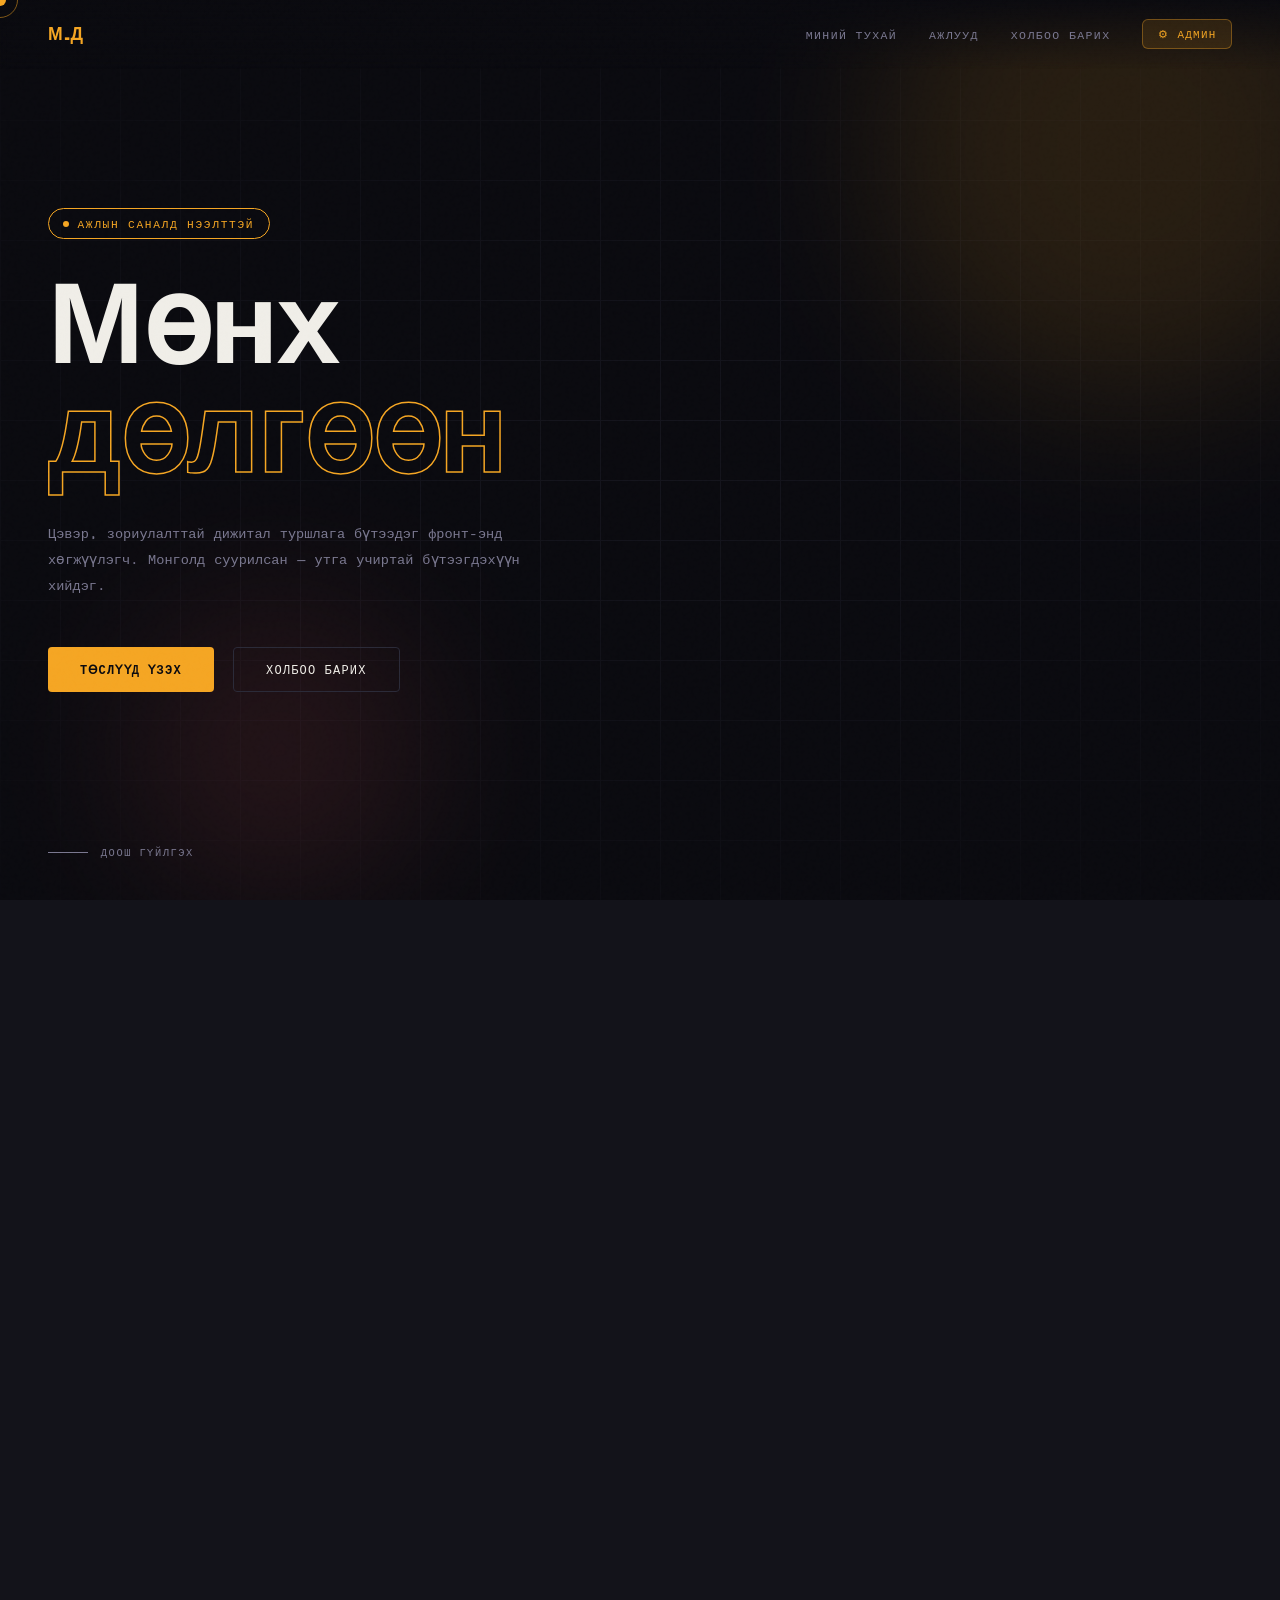
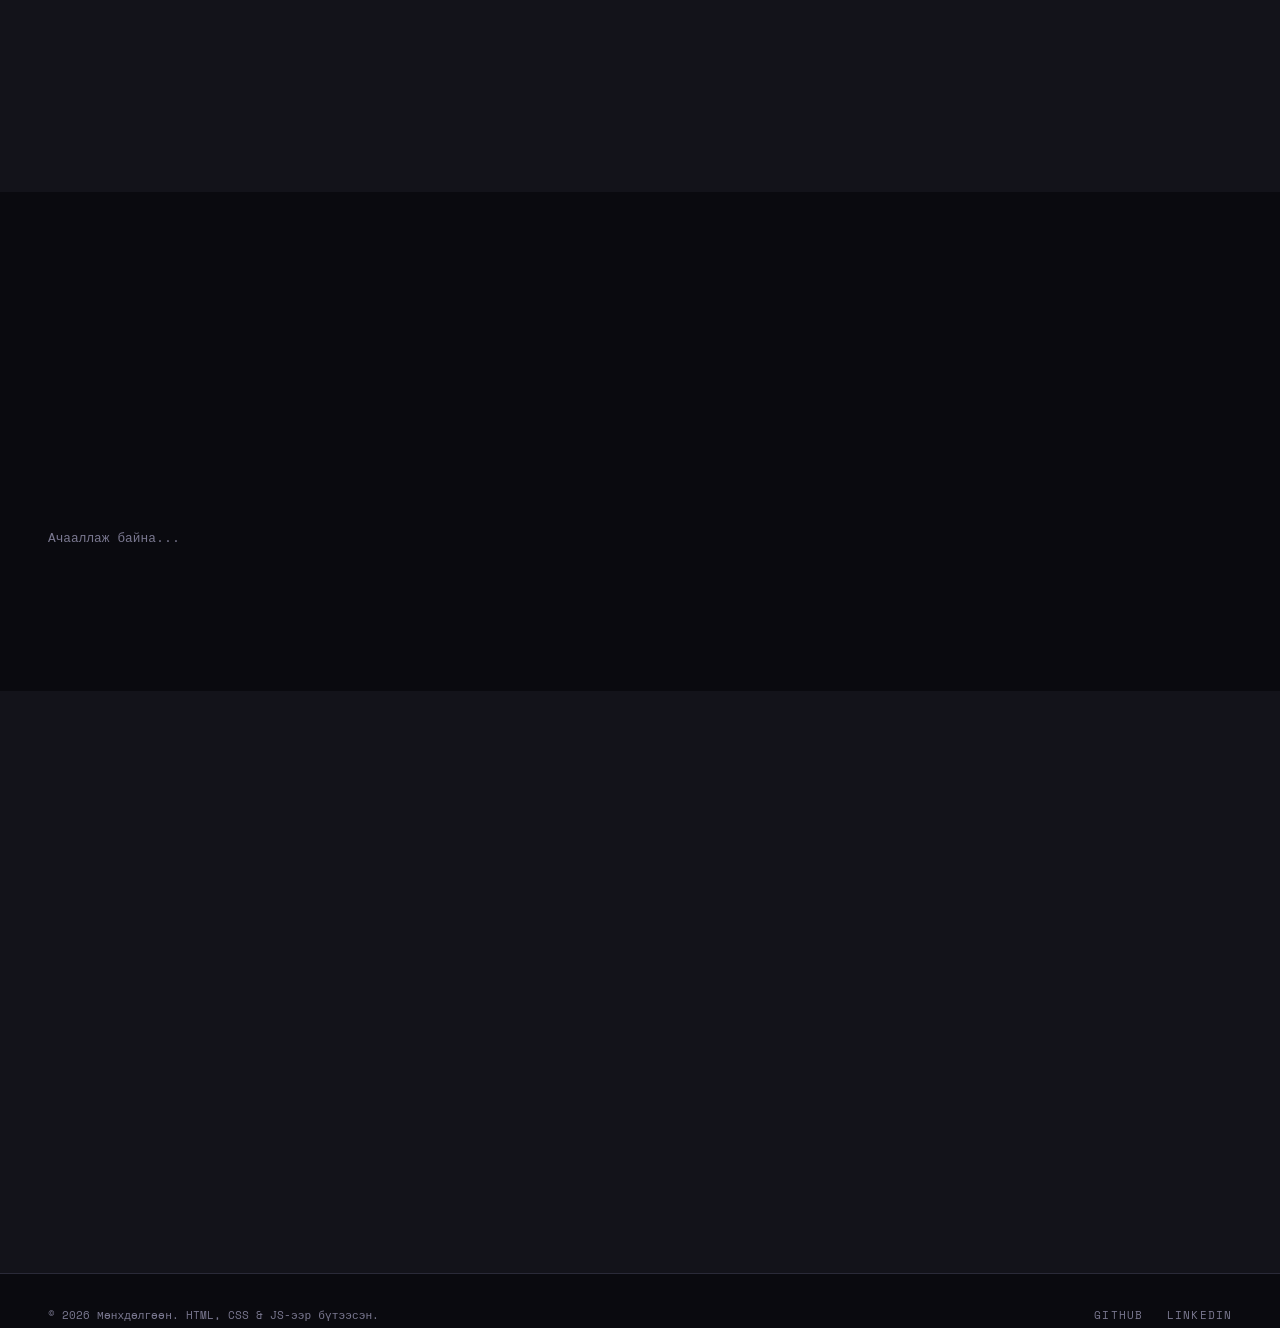
==== index.html @ fd794f49 "sd" ====
<!DOCTYPE html>
<html lang="mn">
<head>
  <meta charset="UTF-8"/>
  <meta name="viewport" content="width=device-width, initial-scale=1.0"/>
  <title>Мөнхдөлгөөн — Портфолио</title>
  <link href="https://fonts.googleapis.com/css2?family=Syne:wght@400;700;800&family=Space+Mono:wght@0,400;0,700;1,400&display=swap" rel="stylesheet"/>
  <link rel="stylesheet" href="style.css"/>
</head>
<body>

  <div class="cursor" id="cursor"></div>
  <div class="cursor-ring" id="cursorRing"></div>

  <!-- Nav -->
  <nav>
    <div class="nav-logo">М.Д</div>
    <div class="nav-links">
      <a href="#about">Миний тухай</a>
      <a href="#projects">Ажлууд</a>
      <a href="#contact">Холбоо барих</a>
      <a href="admin.html" class="nav-admin-btn">⚙ Админ</a>
    </div>
  </nav>

  <!-- Hero -->
  <section class="hero" id="home">
    <div class="hero-bg-grid"></div>
    <div class="shape shape-1"></div>
    <div class="shape shape-2"></div>
    <div class="hero-badge">Ажлын саналд нээлттэй</div>
    <h1>Мөнх<br/><em>дөлгөөн</em></h1>
    <p class="hero-sub">
      Цэвэр, зориулалттай дижитал туршлага бүтээдэг фронт-энд хөгжүүлэгч.
      Монголд суурилсан — утга учиртай бүтээгдэхүүн хийдэг.
    </p>
    <div class="hero-cta">
      <button class="btn btn-primary">Төслүүд үзэх</button>
      <button class="btn btn-outline">Холбоо барих</button>
    </div>
    <div class="hero-scroll">
      <div class="scroll-line"></div>
      Доош гүйлгэх
    </div>
  </section>

  <!-- About -->
  <section id="about">
    <div class="about-grid">
      <div class="about-text reveal">
        <div class="section-label">Миний тухай</div>
        <h2 class="section-title">Вэбд зориулж<br/>бүтээдэг</h2>
        <p>Би санааг дэгжин дижитал бүтээгдэхүүн болгон хувиргахыг хайрладаг хөгжүүлэгч. Хэрэглэгчийн интерфейсээс эхлээд бүрэн стекийн апп хүртэл цэвэр код бичиж, зөн совингоор мэдрэгдэх туршлага бүтээхэд анхаардаг.</p>
        <p>Миний ажлууд хэрэглэгчийн апп болон вэб платформуудыг хамардаг — нарийн ширийнд анхаарч, жинхэнэ үнэ цэнийг бий болгодог.</p>

        <div class="skills-section">
          <div class="skills-label">Эзэмшсэн технологиуд</div>
          <div class="skills-grid">
            <div class="skill-item">
              <div class="skill-icon">🌐</div>
              <div class="skill-name">HTML</div>
              <div class="skill-bar"><div class="skill-fill" data-width="95%" style="width:0"></div></div>
            </div>
            <div class="skill-item">
              <div class="skill-icon">🎨</div>
              <div class="skill-name">CSS</div>
              <div class="skill-bar"><div class="skill-fill" data-width="90%" style="width:0"></div></div>
            </div>
            <div class="skill-item">
              <div class="skill-icon">⚡</div>
              <div class="skill-name">JavaScript</div>
              <div class="skill-bar"><div class="skill-fill" data-width="85%" style="width:0"></div></div>
            </div>
            <div class="skill-item">
              <div class="skill-icon">🐍</div>
              <div class="skill-name">Python</div>
              <div class="skill-bar"><div class="skill-fill" data-width="75%" style="width:0"></div></div>
            </div>
            <div class="skill-item">
              <div class="skill-icon">🐘</div>
              <div class="skill-name">PHP</div>
              <div class="skill-bar"><div class="skill-fill" data-width="70%" style="width:0"></div></div>
            </div>
            <div class="skill-item">
              <div class="skill-icon">⚙️</div>
              <div class="skill-name">C++</div>
              <div class="skill-bar"><div class="skill-fill" data-width="65%" style="width:0"></div></div>
            </div>
            <div class="skill-item">
              <div class="skill-icon">🔀</div>
              <div class="skill-name">Git</div>
              <div class="skill-bar"><div class="skill-fill" data-width="88%" style="width:0"></div></div>
            </div>
          </div>
        </div>
      </div>

      <div class="about-stats reveal reveal-delay-2">
        <div class="stat-card"><div class="stat-number">2+</div><div class="stat-label">Дууссан Төсөл</div></div>
        <div class="stat-card"><div class="stat-number">∞</div><div class="stat-label">Кофены Аяга</div></div>
        <div class="stat-card"><div class="stat-number">100%</div><div class="stat-label">Хүсэл Тэмүүлэл</div></div>
        <div class="stat-card"><div class="stat-number">МН</div><div class="stat-label">Монголд Суурилсан</div></div>
      </div>
    </div>
  </section>

  <!-- Projects -->
  <section id="projects">
    <div class="section-label reveal">Сонгосон ажлууд</div>
    <h2 class="section-title reveal">Дууссан<br/><span style="color:var(--accent)">Төслүүд</span></h2>
    <div class="projects-grid" id="projectsGrid">
      <div class="projects-loading">Ачааллаж байна...</div>
    </div>
  </section>

  <!-- Contact -->
  <section id="contact">
    <div class="contact-inner reveal">
      <div class="section-label">Холбоо барих</div>
      <h2 class="section-title">Хамтдаа<br/>ажиллацгаая</h2>
      <p>Шинэ боломж, чөлөөт ажил болон хамтын ажиллагаанд нээлттэй. Төсөл санаа байгаа эсвэл зүгээр л сайн мэндчилэх гэж байгаа — миний имэйл үргэлж нээлттэй байдаг.</p>
      <a href="#" class="contact-email" id="contactEmailLink">munkhdulgoon@email.com ↗</a>
    </div>
  </section>

  <!-- Footer -->
  <footer>
    <p>© 2026 Мөнхдөлгөөн. HTML, CSS & JS-ээр бүтээсэн.</p>
    <div class="social-links">
      <a href="#">GitHub</a>
      <a href="#">LinkedIn</a>
    </div>
  </footer>

  <!-- Contact Modal -->
  <div id="contactModal" class="modal-overlay">
    <div class="modal-box">
      <button class="modal-close" id="closeContact">✕</button>
      <div class="modal-label">Холбоо барих</div>
      <h3 class="modal-title">Мессеж илгээх</h3>
      <div id="formSuccess" class="form-success">
        <div class="form-success-icon">✅</div>
        <p class="form-success-title">Мессеж илгээгдлээ!</p>
        <p class="form-success-sub">Удахгүй хариу өгөх болно.</p>
      </div>
      <div id="formFields">
        <div class="form-group">
          <label class="form-label">Таны нэр</label>
          <input class="form-input" id="cName" type="text" placeholder="Нэр Овог"/>
        </div>
        <div class="form-group">
          <label class="form-label">Имэйл</label>
          <input class="form-input" id="cEmail" type="email" placeholder="ta@email.com"/>
        </div>
        <div class="form-group">
          <label class="form-label">Мессеж</label>
          <textarea class="form-input form-textarea" id="cMsg" rows="4" placeholder="Төслийнхөө тухай хэлнэ үү..."></textarea>
        </div>
        <button class="form-submit" id="sendBtn">Илгээх →</button>
        <p class="form-error" id="formError">Бүх талбарыг бөглөнө үү.</p>
      </div>
    </div>
  </div>

  <!-- Project Modal -->
  <div id="projectModal" class="modal-overlay">
    <div class="modal-box" style="max-width:560px">
      <button class="modal-close" id="closeProject">✕</button>
      <div id="modalContent"></div>
    </div>
  </div>

  <script src="script.js"></script>
</body>
</html>
---- style.css ----
:root {
  --bg: #0a0a0f;
  --surface: #13131a;
  --card: #1a1a24;
  --accent: #f5a623;
  --accent2: #e05a5a;
  --text: #f0eee8;
  --muted: #7a7890;
  --border: #2a2a38;
}

*, *::before, *::after { box-sizing: border-box; margin: 0; padding: 0; }
html { scroll-behavior: smooth; }
body { background: var(--bg); color: var(--text); font-family: 'Space Mono', monospace; overflow-x: hidden; cursor: none; }

/* Cursor */
.cursor { position: fixed; width: 12px; height: 12px; background: var(--accent); border-radius: 50%; pointer-events: none; z-index: 9999; transform: translate(-50%,-50%); transition: width .3s,height .3s; }
.cursor-ring { position: fixed; width: 36px; height: 36px; border: 1.5px solid var(--accent); border-radius: 50%; pointer-events: none; z-index: 9998; transform: translate(-50%,-50%); transition: width .3s,height .3s; opacity: .5; }

body::before { content:''; position:fixed; inset:0; background-image:url("data:image/svg+xml,%3Csvg viewBox='0 0 256 256' xmlns='http://www.w3.org/2000/svg'%3E%3Cfilter id='n'%3E%3CfeTurbulence type='fractalNoise' baseFrequency='0.9' numOctaves='4' stitchTiles='stitch'/%3E%3C/filter%3E%3Crect width='100%25' height='100%25' filter='url(%23n)' opacity='0.04'/%3E%3C/svg%3E"); pointer-events:none; z-index:1000; opacity:.4; }

/* Nav */
nav { position:fixed; top:0; left:0; right:0; display:flex; align-items:center; justify-content:space-between; padding:1.2rem 3rem; z-index:500; background:linear-gradient(to bottom,rgba(10,10,15,.97),transparent); backdrop-filter:blur(4px); }
.nav-logo { font-family:'Syne',sans-serif; font-weight:800; font-size:1.1rem; letter-spacing:.05em; color:var(--accent); }
.nav-links { display:flex; align-items:center; gap:2rem; }
.nav-links a { color:var(--muted); text-decoration:none; font-size:.72rem; letter-spacing:.12em; text-transform:uppercase; transition:color .2s; }
.nav-links a:hover { color:var(--accent); }
.nav-admin-btn {
  background: rgba(245,166,35,.12) !important;
  color: var(--accent) !important;
  border: 1px solid rgba(245,166,35,.35) !important;
  padding: .38rem .9rem !important;
  border-radius: 6px !important;
  font-size: .68rem !important;
  transition: background .2s, border-color .2s, transform .2s !important;
}
.nav-admin-btn:hover { background: rgba(245,166,35,.22) !important; border-color: var(--accent) !important; transform: translateY(-1px); }

/* Hero */
.hero { min-height:100vh; display:flex; flex-direction:column; justify-content:center; padding:0 3rem; position:relative; overflow:hidden; }
.hero-bg-grid { position:absolute; inset:0; background-image:linear-gradient(var(--border) 1px,transparent 1px),linear-gradient(90deg,var(--border) 1px,transparent 1px); background-size:60px 60px; opacity:.35; mask-image:radial-gradient(ellipse 80% 70% at 50% 50%,black,transparent); }
.hero-badge { display:inline-flex; align-items:center; gap:.5rem; font-size:.7rem; letter-spacing:.15em; text-transform:uppercase; color:var(--accent); border:1px solid var(--accent); padding:.35rem .9rem; border-radius:100px; margin-bottom:2rem; opacity:0; animation:fadeUp .7s .2s forwards; width:fit-content; }
.hero-badge::before { content:''; width:6px; height:6px; background:var(--accent); border-radius:50%; animation:blink 1.4s infinite; }
@keyframes blink { 0%,100%{opacity:1} 50%{opacity:.2} }
.hero h1 { font-family:'Syne',sans-serif; font-weight:800; font-size:clamp(3.5rem,9vw,8rem); line-height:.95; letter-spacing:-.02em; opacity:0; animation:fadeUp .8s .4s forwards; }
.hero h1 em { font-style:normal; color:transparent; -webkit-text-stroke:1.5px var(--accent); }
.hero-sub { margin-top:2rem; font-size:.85rem; color:var(--muted); max-width:500px; line-height:1.9; opacity:0; animation:fadeUp .8s .6s forwards; }
.hero-cta { margin-top:3rem; display:flex; gap:1.2rem; flex-wrap:wrap; opacity:0; animation:fadeUp .8s .8s forwards; }
.btn { display:inline-block; padding:.8rem 2rem; font-family:'Space Mono',monospace; font-size:.75rem; letter-spacing:.1em; text-transform:uppercase; text-decoration:none; border-radius:4px; transition:all .25s; cursor:none; border:none; }
.btn-primary { background:var(--accent); color:#0a0a0f; font-weight:700; }
.btn-primary:hover { background:#ffba44; transform:translateY(-2px); }
.btn-outline { border:1px solid var(--border); color:var(--text); background:none; }
.btn-outline:hover { border-color:var(--accent); color:var(--accent); transform:translateY(-2px); }
.hero-scroll { position:absolute; bottom:2.5rem; left:3rem; display:flex; align-items:center; gap:.8rem; font-size:.65rem; letter-spacing:.15em; text-transform:uppercase; color:var(--muted); opacity:0; animation:fadeUp 1s 1.2s forwards; }
.scroll-line { width:40px; height:1px; background:var(--muted); position:relative; overflow:hidden; }
.scroll-line::after { content:''; position:absolute; top:0; left:-100%; width:100%; height:100%; background:var(--accent); animation:scanline 1.8s infinite; }
@keyframes scanline { to{left:100%} }
.shape { position:absolute; border-radius:50%; filter:blur(80px); opacity:.12; pointer-events:none; }
.shape-1 { width:500px; height:500px; background:var(--accent); top:-100px; right:-100px; }
.shape-2 { width:300px; height:300px; background:var(--accent2); bottom:0; left:10%; }
@keyframes fadeUp { from{opacity:0;transform:translateY(30px)} to{opacity:1;transform:translateY(0)} }

/* Sections */
section { padding:7rem 3rem; }
.section-label { font-size:.65rem; letter-spacing:.2em; text-transform:uppercase; color:var(--accent); margin-bottom:1rem; display:flex; align-items:center; gap:.8rem; }
.section-label::before { content:''; display:block; width:24px; height:1px; background:var(--accent); }
.section-title { font-family:'Syne',sans-serif; font-weight:800; font-size:clamp(2rem,5vw,3.5rem); line-height:1; margin-bottom:3rem; }

/* About */
#about { background:var(--surface); }
.about-grid { display:grid; grid-template-columns:1.2fr 1fr; gap:5rem; align-items:start; max-width:1100px; }
.about-text p { color:var(--muted); font-size:.83rem; line-height:2; margin-bottom:1.2rem; }

/* Skills */
.skills-section { margin-top:2.5rem; }
.skills-label { font-size:.62rem; letter-spacing:.18em; text-transform:uppercase; color:var(--accent); margin-bottom:1.2rem; }
.skills-grid { display:flex; flex-direction:column; gap:.85rem; }
.skill-item { display:grid; grid-template-columns:1.6rem 80px 1fr; align-items:center; gap:.9rem; }
.skill-icon { font-size:1rem; }
.skill-name { font-size:.72rem; color:var(--text); letter-spacing:.04em; }
.skill-bar { height:5px; background:var(--border); border-radius:100px; overflow:hidden; }
.skill-fill { height:100%; background:linear-gradient(90deg,var(--accent),#ffba44); border-radius:100px; width:0; transition:width 1.2s cubic-bezier(.4,0,.2,1); }
.skill-item.animated .skill-fill { /* triggered by JS */ }

/* Stats */
.about-stats { display:grid; grid-template-columns:1fr 1fr; gap:1.5rem; padding-top:1rem; }
.stat-card { background:var(--card); border:1px solid var(--border); border-radius:8px; padding:1.5rem; transition:border-color .3s; }
.stat-card:hover { border-color:var(--accent); }
.stat-number { font-family:'Syne',sans-serif; font-size:2.5rem; font-weight:800; color:var(--accent); line-height:1; }
.stat-label { font-size:.68rem; color:var(--muted); margin-top:.4rem; letter-spacing:.1em; }

/* Projects */
#projects { background:var(--bg); }
.projects-grid { display:grid; grid-template-columns:repeat(auto-fill,minmax(320px,1fr)); gap:2rem; max-width:1100px; }
.projects-loading { color:var(--muted); font-size:.8rem; padding:2rem 0; }
.project-card { background:var(--card); border:1px solid var(--border); border-radius:12px; overflow:hidden; transition:transform .3s,border-color .3s,box-shadow .3s; }
.project-card:hover { transform:translateY(-6px); border-color:var(--accent); box-shadow:0 20px 60px rgba(245,166,35,.1); }
.project-visual { height:220px; position:relative; overflow:hidden; display:flex; align-items:center; justify-content:center; }
.visual-food { background:linear-gradient(135deg,#1a1224,#2d1f0e); }
.visual-food-inner { display:flex; flex-direction:column; align-items:center; gap:1rem; }
.food-icon { font-size:4rem; filter:drop-shadow(0 0 20px rgba(245,166,35,.5)); animation:float 3s ease-in-out infinite; }
@keyframes float { 0%,100%{transform:translateY(0)} 50%{transform:translateY(-10px)} }
.food-bars { display:flex; gap:6px; align-items:flex-end; }
.food-bar { width:8px; background:var(--accent); border-radius:4px 4px 0 0; opacity:.7; animation:barGrow 1.5s ease-in-out infinite alternate; }
.food-bar:nth-child(2){animation-delay:.2s} .food-bar:nth-child(3){animation-delay:.4s} .food-bar:nth-child(4){animation-delay:.6s} .food-bar:nth-child(5){animation-delay:.8s}
@keyframes barGrow { from{height:10px} to{height:40px} }
.visual-movie { background:linear-gradient(135deg,#0d0d1a,#1a0d2e); }
.movie-screen { width:160px; height:100px; border:2px solid rgba(255,255,255,.15); border-radius:6px; background:rgba(255,255,255,.04); display:flex; align-items:center; justify-content:center; }
.movie-play { width:0; height:0; border-top:18px solid transparent; border-bottom:18px solid transparent; border-left:30px solid var(--accent2); margin-left:6px; filter:drop-shadow(0 0 12px rgba(224,90,90,.7)); }
.movie-stars { position:absolute; inset:0; overflow:hidden; }
.star { position:absolute; width:2px; height:2px; background:white; border-radius:50%; animation:twinkle 2s infinite; }
@keyframes twinkle { 0%,100%{opacity:.3} 50%{opacity:1} }
.visual-custom { display:flex; align-items:center; justify-content:center; }
.custom-emoji { font-size:5rem; animation:float 3s ease-in-out infinite; }
.project-meta { padding:1.8rem; }
.project-number { font-size:.62rem; letter-spacing:.15em; color:var(--accent); margin-bottom:.6rem; }
.project-title { font-family:'Syne',sans-serif; font-weight:700; font-size:1.3rem; margin-bottom:.7rem; }
.project-desc { font-size:.74rem; color:var(--muted); line-height:1.9; margin-bottom:1.4rem; }
.project-tags { display:flex; flex-wrap:wrap; gap:.5rem; margin-bottom:1.5rem; }
.project-tag { font-size:.62rem; letter-spacing:.06em; padding:.25rem .7rem; background:rgba(245,166,35,.1); color:var(--accent); border-radius:3px; }
.project-link { display:inline-flex; align-items:center; gap:.5rem; font-size:.7rem; letter-spacing:.1em; text-transform:uppercase; color:var(--text); text-decoration:none; border-bottom:1px solid var(--border); padding-bottom:2px; transition:color .2s,border-color .2s; cursor:none; }
.project-link:hover { color:var(--accent); border-color:var(--accent); }
.arrow { transition:transform .2s; }
.project-link:hover .arrow { transform:translateX(4px); }

/* Contact */
#contact { background:var(--surface); }
.contact-inner { max-width:650px; }
.contact-inner p { color:var(--muted); font-size:.85rem; line-height:2; margin-bottom:2.5rem; }
.contact-email { display:inline-flex; align-items:center; gap:1rem; font-family:'Syne',sans-serif; font-weight:700; font-size:clamp(1.2rem,3vw,2rem); color:var(--text); text-decoration:none; border-bottom:2px solid var(--accent); padding-bottom:4px; transition:color .25s; cursor:none; }
.contact-email:hover { color:var(--accent); }

/* Footer */
footer { padding:2rem 3rem; border-top:1px solid var(--border); display:flex; justify-content:space-between; align-items:center; flex-wrap:wrap; gap:1rem; }
footer p { font-size:.7rem; color:var(--muted); }
.social-links { display:flex; gap:1.5rem; }
.social-links a { font-size:.7rem; letter-spacing:.1em; color:var(--muted); text-decoration:none; text-transform:uppercase; transition:color .2s; cursor:none; }
.social-links a:hover { color:var(--accent); }

/* Reveal */
.reveal { opacity:0; transform:translateY(40px); transition:opacity .7s ease,transform .7s ease; }
.reveal.visible { opacity:1; transform:translateY(0); }
.reveal-delay-1{transition-delay:.1s} .reveal-delay-2{transition-delay:.2s} .reveal-delay-3{transition-delay:.3s}
::-webkit-scrollbar{width:4px} ::-webkit-scrollbar-track{background:var(--bg)} ::-webkit-scrollbar-thumb{background:var(--border);border-radius:2px}

/* Modals */
.modal-overlay { display:none; position:fixed; inset:0; z-index:2000; background:rgba(10,10,15,.92); backdrop-filter:blur(8px); align-items:center; justify-content:center; padding:1rem; }
.modal-box { background:var(--card); border:1px solid var(--border); border-radius:16px; padding:2.5rem; width:90%; max-width:480px; position:relative; animation:fadeUp .35s ease forwards; max-height:90vh; overflow-y:auto; }
.modal-close { position:absolute; top:1.2rem; right:1.2rem; background:none; border:none; color:var(--muted); font-size:1.4rem; cursor:none; line-height:1; transition:color .2s; }
.modal-close:hover { color:var(--accent); }
.modal-label { font-size:.62rem; letter-spacing:.2em; text-transform:uppercase; color:var(--accent); margin-bottom:.6rem; }
.modal-title { font-family:'Syne',sans-serif; font-size:1.5rem; font-weight:800; margin-bottom:1.5rem; }
.form-group { margin-bottom:1rem; }
.form-label { font-size:.62rem; letter-spacing:.1em; text-transform:uppercase; color:var(--muted); display:block; margin-bottom:.4rem; }
.form-input,.form-textarea { width:100%; background:var(--surface); border:1px solid var(--border); border-radius:6px; padding:.75rem 1rem; color:var(--text); font-family:'Space Mono',monospace; font-size:.8rem; outline:none; transition:border-color .2s; }
.form-input:focus,.form-textarea:focus { border-color:var(--accent); }
.form-textarea { resize:vertical; }
.form-submit { width:100%; background:var(--accent); color:#0a0a0f; border:none; border-radius:6px; padding:.9rem; font-family:'Space Mono',monospace; font-size:.75rem; font-weight:700; letter-spacing:.12em; text-transform:uppercase; cursor:none; transition:background .2s,transform .2s; margin-top:.5rem; }
.form-submit:hover { background:#ffba44; }
.form-error { color:var(--accent2); font-size:.7rem; margin-top:.7rem; display:none; }
.form-success { display:none; text-align:center; padding:2rem 0; }
.form-success-icon { font-size:3rem; margin-bottom:1rem; }
.form-success-title { color:var(--accent); font-family:'Syne',sans-serif; font-weight:700; font-size:1.1rem; }
.form-success-sub { color:var(--muted); font-size:.8rem; margin-top:.5rem; }
.project-modal-actions { display:flex; gap:1rem; flex-wrap:wrap; margin-top:1.5rem; }
.project-modal-btn { flex:1; border:none; border-radius:6px; padding:.8rem; font-family:'Space Mono',monospace; font-size:.72rem; font-weight:700; letter-spacing:.1em; text-transform:uppercase; cursor:none; transition:opacity .2s,border-color .2s,color .2s; }
.project-modal-btn-outline { background:none; color:var(--text); border:1px solid var(--border); font-weight:400; }
.project-modal-btn-outline:hover { border-color:var(--accent); color:var(--accent); }

@media(max-width:900px) {
  nav { padding:1rem 1.5rem; }
  .nav-links { gap:1.2rem; }
  section { padding:5rem 1.5rem; }
  .hero { padding:0 1.5rem; }
  .about-grid { grid-template-columns:1fr; gap:3rem; }
  footer { padding:1.5rem; }
}
@media(max-width:600px) {
  .nav-links { gap:.8rem; }
  .nav-links a:not(.nav-admin-btn) { display:none; }
}
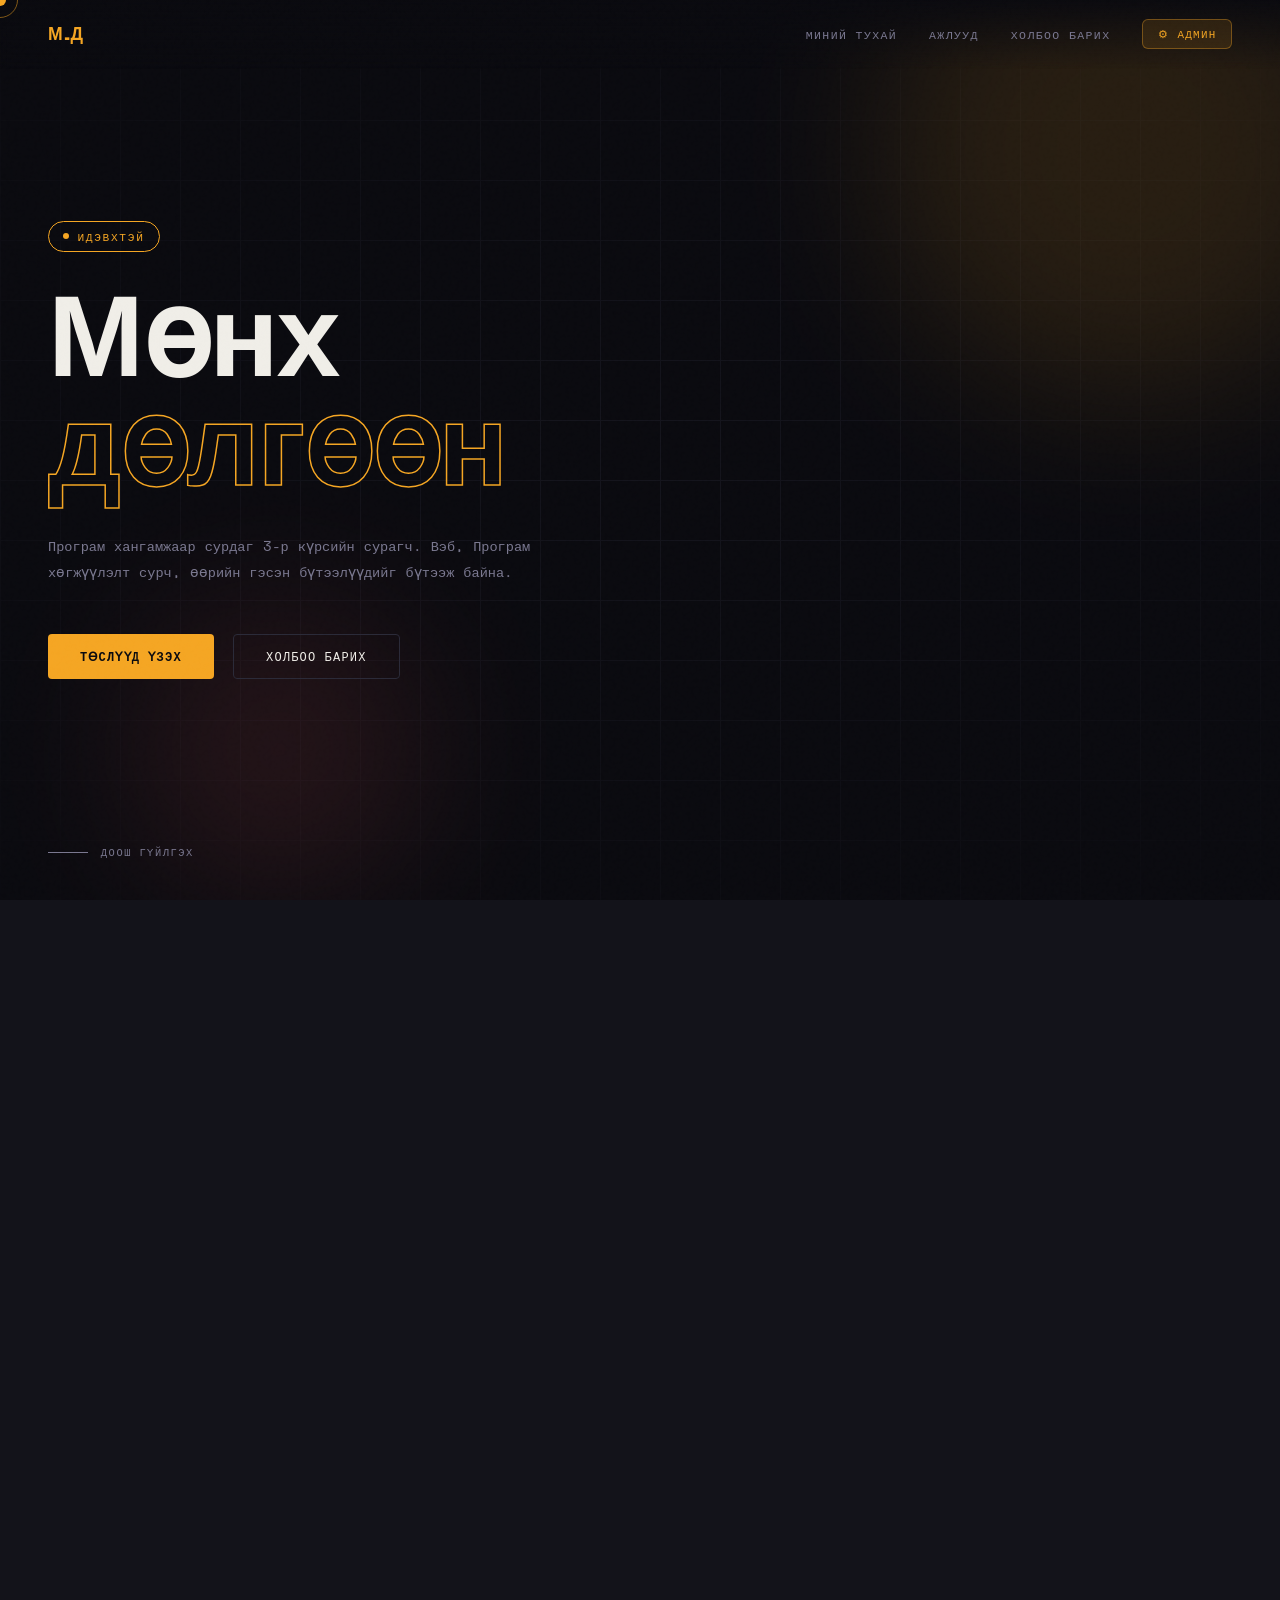
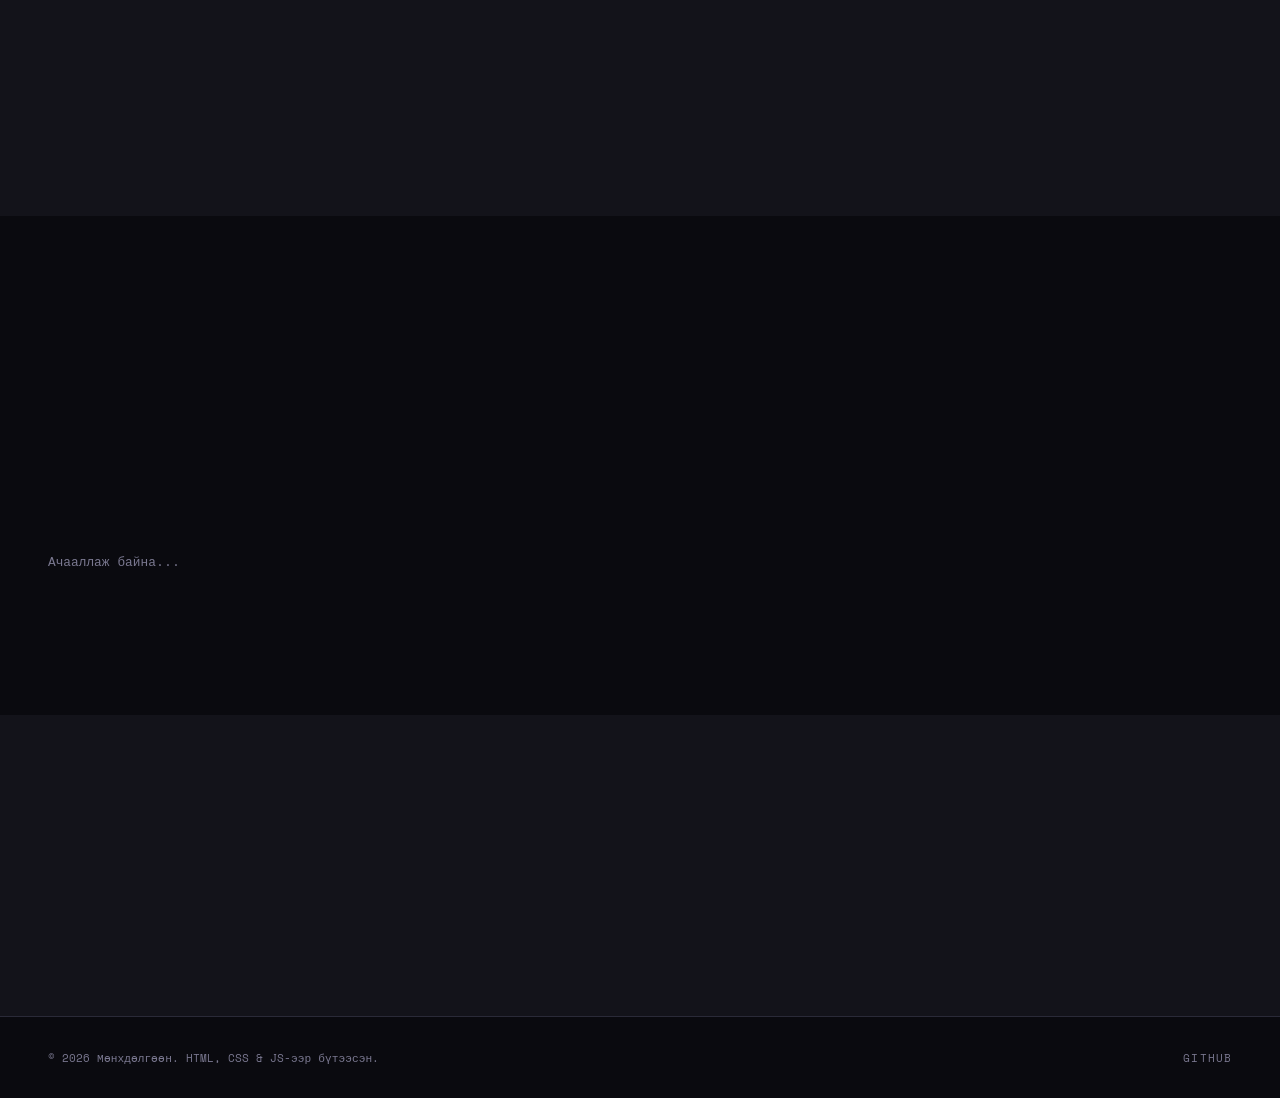
==== commit 2693d1cf: "update" ====
--- a/index.html
+++ b/index.html
@@ -3,7 +3,7 @@
 <head>
   <meta charset="UTF-8"/>
   <meta name="viewport" content="width=device-width, initial-scale=1.0"/>
-  <title>Мөнхдөлгөөн — Портфолио</title>
+  <title>Мөнхдөлгөөн</title>
   <link href="https://fonts.googleapis.com/css2?family=Syne:wght@400;700;800&family=Space+Mono:wght@0,400;0,700;1,400&display=swap" rel="stylesheet"/>
   <link rel="stylesheet" href="style.css"/>
 </head>
@@ -28,11 +28,11 @@
     <div class="hero-bg-grid"></div>
     <div class="shape shape-1"></div>
     <div class="shape shape-2"></div>
-    <div class="hero-badge">Ажлын саналд нээлттэй</div>
+    <div class="hero-badge">Идэвхтэй</div>
     <h1>Мөнх<br/><em>дөлгөөн</em></h1>
     <p class="hero-sub">
-      Цэвэр, зориулалттай дижитал туршлага бүтээдэг фронт-энд хөгжүүлэгч.
-      Монголд суурилсан — утга учиртай бүтээгдэхүүн хийдэг.
+      Програм хангамжаар сурдаг 3-р күрсийн сурагч. Вэб, Програм хөгжүүлэлт сурч,
+      өөрийн гэсэн бүтээлүүдийг бүтээж байна.
     </p>
     <div class="hero-cta">
       <button class="btn btn-primary">Төслүүд үзэх</button>
@@ -49,30 +49,30 @@
     <div class="about-grid">
       <div class="about-text reveal">
         <div class="section-label">Миний тухай</div>
-        <h2 class="section-title">Вэбд зориулж<br/>бүтээдэг</h2>
-        <p>Би санааг дэгжин дижитал бүтээгдэхүүн болгон хувиргахыг хайрладаг хөгжүүлэгч. Хэрэглэгчийн интерфейсээс эхлээд бүрэн стекийн апп хүртэл цэвэр код бичиж, зөн совингоор мэдрэгдэх туршлага бүтээхэд анхаардаг.</p>
-        <p>Миний ажлууд хэрэглэгчийн апп болон вэб платформуудыг хамардаг — нарийн ширийнд анхаарч, жинхэнэ үнэ цэнийг бий болгодог.</p>
+        <h2 class="section-title">Програм хамгамжийн суралцагч<br/>
+        <p>Би вэб болон програм хөгжүүлэлт сурч буй сурагч. HTML, CSS, JavaScript, python, dart, c++, суралцаж, анхны төслүүдээ бүтээж эхэлсэн. Алдаанаасаа суралцаж, өдөр бүр шинэ зүйл эзэмшихийг зорьдог.</p>
+        <p>Одоогоор Food Delivery App болон Movie Website гэсэн хоёр төслийг дуусгасан. Цаашид илүү том, илүү хэрэгтэй зүйлс бүтээхийг зорьж байна.</p>
 
         <div class="skills-section">
           <div class="skills-label">Эзэмшсэн технологиуд</div>
           <div class="skills-grid">
             <div class="skill-item">
-              <div class="skill-icon">🌐</div>
+              <div class="skill-icon">H</div>
               <div class="skill-name">HTML</div>
               <div class="skill-bar"><div class="skill-fill" data-width="95%" style="width:0"></div></div>
             </div>
             <div class="skill-item">
-              <div class="skill-icon">🎨</div>
+              <div class="skill-icon">C</div>
               <div class="skill-name">CSS</div>
               <div class="skill-bar"><div class="skill-fill" data-width="90%" style="width:0"></div></div>
             </div>
             <div class="skill-item">
-              <div class="skill-icon">⚡</div>
+              <div class="skill-icon">J</div>
               <div class="skill-name">JavaScript</div>
               <div class="skill-bar"><div class="skill-fill" data-width="85%" style="width:0"></div></div>
             </div>
             <div class="skill-item">
-              <div class="skill-icon">🐍</div>
+              <div class="skill-icon">P</div>
               <div class="skill-name">Python</div>
               <div class="skill-bar"><div class="skill-fill" data-width="75%" style="width:0"></div></div>
             </div>
@@ -82,14 +82,19 @@
               <div class="skill-bar"><div class="skill-fill" data-width="70%" style="width:0"></div></div>
             </div>
             <div class="skill-item">
-              <div class="skill-icon">⚙️</div>
+              <div class="skill-icon">C</div>
               <div class="skill-name">C++</div>
               <div class="skill-bar"><div class="skill-fill" data-width="65%" style="width:0"></div></div>
             </div>
             <div class="skill-item">
-              <div class="skill-icon">🔀</div>
+              <div class="skill-icon">G</div>
               <div class="skill-name">Git</div>
               <div class="skill-bar"><div class="skill-fill" data-width="88%" style="width:0"></div></div>
+            </div>
+            <div class="skill-item">
+              <div class="skill-icon">D</div>
+              <div class="skill-name">Dart</div>
+              <div class="skill-bar"><div class="skill-fill" data-width="60%" style="width:0"></div></div>
             </div>
           </div>
         </div>
@@ -97,7 +102,6 @@
 
       <div class="about-stats reveal reveal-delay-2">
         <div class="stat-card"><div class="stat-number">2+</div><div class="stat-label">Дууссан Төсөл</div></div>
-        <div class="stat-card"><div class="stat-number">∞</div><div class="stat-label">Кофены Аяга</div></div>
         <div class="stat-card"><div class="stat-number">100%</div><div class="stat-label">Хүсэл Тэмүүлэл</div></div>
         <div class="stat-card"><div class="stat-number">МН</div><div class="stat-label">Монголд Суурилсан</div></div>
       </div>
@@ -117,9 +121,7 @@
   <section id="contact">
     <div class="contact-inner reveal">
       <div class="section-label">Холбоо барих</div>
-      <h2 class="section-title">Хамтдаа<br/>ажиллацгаая</h2>
-      <p>Шинэ боломж, чөлөөт ажил болон хамтын ажиллагаанд нээлттэй. Төсөл санаа байгаа эсвэл зүгээр л сайн мэндчилэх гэж байгаа — миний имэйл үргэлж нээлттэй байдаг.</p>
-      <a href="#" class="contact-email" id="contactEmailLink">munkhdulgoon@email.com ↗</a>
+      <a href="mailto:nmonhdolgoon579@gmail.com" class="contact-email" id="contactEmailLink">nmonhdolgoon579@gmail.com ↗</a>
     </div>
   </section>
 
@@ -127,8 +129,7 @@
   <footer>
     <p>© 2026 Мөнхдөлгөөн. HTML, CSS & JS-ээр бүтээсэн.</p>
     <div class="social-links">
-      <a href="#">GitHub</a>
-      <a href="#">LinkedIn</a>
+      <a href="https://github.com/dulguun174">GitHub</a>
     </div>
   </footer>
 
@@ -146,15 +147,15 @@
       <div id="formFields">
         <div class="form-group">
           <label class="form-label">Таны нэр</label>
-          <input class="form-input" id="cName" type="text" placeholder="Нэр Овог"/>
+          <input class="form-input" id="cName" type="text" placeholder="Нэр"/>
         </div>
         <div class="form-group">
           <label class="form-label">Имэйл</label>
-          <input class="form-input" id="cEmail" type="email" placeholder="ta@email.com"/>
+          <input class="form-input" id="cEmail" type="email" placeholder="@email.com"/>
         </div>
         <div class="form-group">
           <label class="form-label">Мессеж</label>
-          <textarea class="form-input form-textarea" id="cMsg" rows="4" placeholder="Төслийнхөө тухай хэлнэ үү..."></textarea>
+          <textarea class="form-input form-textarea" id="cMsg" rows="4" placeholder="Санал бодлын тухай хэлнэ үү..."></textarea>
         </div>
         <button class="form-submit" id="sendBtn">Илгээх →</button>
         <p class="form-error" id="formError">Бүх талбарыг бөглөнө үү.</p>
@@ -164,7 +165,7 @@
 
   <!-- Project Modal -->
   <div id="projectModal" class="modal-overlay">
-    <div class="modal-box" style="max-width:560px">
+    <div class="modal-box" style="max-width:620px">
       <button class="modal-close" id="closeProject">✕</button>
       <div id="modalContent"></div>
     </div>
--- a/style.css
+++ b/style.css
@@ -1,181 +1,169 @@
-:root {
-  --bg: #0a0a0f;
-  --surface: #13131a;
-  --card: #1a1a24;
-  --accent: #f5a623;
-  --accent2: #e05a5a;
-  --text: #f0eee8;
-  --muted: #7a7890;
-  --border: #2a2a38;
-}
-
-*, *::before, *::after { box-sizing: border-box; margin: 0; padding: 0; }
-html { scroll-behavior: smooth; }
-body { background: var(--bg); color: var(--text); font-family: 'Space Mono', monospace; overflow-x: hidden; cursor: none; }
+:root{--bg:#0a0a0f;--surface:#13131a;--card:#1a1a24;--accent:#f5a623;--accent2:#e05a5a;--text:#f0eee8;--muted:#7a7890;--border:#2a2a38;}
+*,*::before,*::after{box-sizing:border-box;margin:0;padding:0;}
+html{scroll-behavior:smooth;}
+body{background:var(--bg);color:var(--text);font-family:'Space Mono',monospace;overflow-x:hidden;cursor:none;}
 
 /* Cursor */
-.cursor { position: fixed; width: 12px; height: 12px; background: var(--accent); border-radius: 50%; pointer-events: none; z-index: 9999; transform: translate(-50%,-50%); transition: width .3s,height .3s; }
-.cursor-ring { position: fixed; width: 36px; height: 36px; border: 1.5px solid var(--accent); border-radius: 50%; pointer-events: none; z-index: 9998; transform: translate(-50%,-50%); transition: width .3s,height .3s; opacity: .5; }
+.cursor{position:fixed;width:12px;height:12px;background:var(--accent);border-radius:50%;pointer-events:none;z-index:9999;transform:translate(-50%,-50%);transition:width .25s,height .25s;}
+.cursor-ring{position:fixed;width:36px;height:36px;border:1.5px solid var(--accent);border-radius:50%;pointer-events:none;z-index:9998;transform:translate(-50%,-50%);transition:width .25s,height .25s;opacity:.5;}
 
-body::before { content:''; position:fixed; inset:0; background-image:url("data:image/svg+xml,%3Csvg viewBox='0 0 256 256' xmlns='http://www.w3.org/2000/svg'%3E%3Cfilter id='n'%3E%3CfeTurbulence type='fractalNoise' baseFrequency='0.9' numOctaves='4' stitchTiles='stitch'/%3E%3C/filter%3E%3Crect width='100%25' height='100%25' filter='url(%23n)' opacity='0.04'/%3E%3C/svg%3E"); pointer-events:none; z-index:1000; opacity:.4; }
+body::before{content:'';position:fixed;inset:0;background-image:url("data:image/svg+xml,%3Csvg viewBox='0 0 256 256' xmlns='http://www.w3.org/2000/svg'%3E%3Cfilter id='n'%3E%3CfeTurbulence type='fractalNoise' baseFrequency='0.9' numOctaves='4' stitchTiles='stitch'/%3E%3C/filter%3E%3Crect width='100%25' height='100%25' filter='url(%23n)' opacity='0.04'/%3E%3C/svg%3E");pointer-events:none;z-index:1000;opacity:.4;}
 
 /* Nav */
-nav { position:fixed; top:0; left:0; right:0; display:flex; align-items:center; justify-content:space-between; padding:1.2rem 3rem; z-index:500; background:linear-gradient(to bottom,rgba(10,10,15,.97),transparent); backdrop-filter:blur(4px); }
-.nav-logo { font-family:'Syne',sans-serif; font-weight:800; font-size:1.1rem; letter-spacing:.05em; color:var(--accent); }
-.nav-links { display:flex; align-items:center; gap:2rem; }
-.nav-links a { color:var(--muted); text-decoration:none; font-size:.72rem; letter-spacing:.12em; text-transform:uppercase; transition:color .2s; }
-.nav-links a:hover { color:var(--accent); }
-.nav-admin-btn {
-  background: rgba(245,166,35,.12) !important;
-  color: var(--accent) !important;
-  border: 1px solid rgba(245,166,35,.35) !important;
-  padding: .38rem .9rem !important;
-  border-radius: 6px !important;
-  font-size: .68rem !important;
-  transition: background .2s, border-color .2s, transform .2s !important;
-}
-.nav-admin-btn:hover { background: rgba(245,166,35,.22) !important; border-color: var(--accent) !important; transform: translateY(-1px); }
+nav{position:fixed;top:0;left:0;right:0;display:flex;align-items:center;justify-content:space-between;padding:1.2rem 3rem;z-index:500;background:linear-gradient(to bottom,rgba(10,10,15,.97),transparent);backdrop-filter:blur(4px);}
+.nav-logo{font-family:'Syne',sans-serif;font-weight:800;font-size:1.1rem;letter-spacing:.05em;color:var(--accent);}
+.nav-links{display:flex;align-items:center;gap:2rem;}
+.nav-links a{color:var(--muted);text-decoration:none;font-size:.72rem;letter-spacing:.12em;text-transform:uppercase;transition:color .2s;}
+.nav-links a:hover{color:var(--accent);}
+.nav-admin-btn{background:rgba(245,166,35,.12)!important;color:var(--accent)!important;border:1px solid rgba(245,166,35,.35)!important;padding:.38rem .9rem!important;border-radius:6px!important;font-size:.68rem!important;transition:all .2s!important;}
+.nav-admin-btn:hover{background:rgba(245,166,35,.25)!important;border-color:var(--accent)!important;transform:translateY(-1px);}
 
 /* Hero */
-.hero { min-height:100vh; display:flex; flex-direction:column; justify-content:center; padding:0 3rem; position:relative; overflow:hidden; }
-.hero-bg-grid { position:absolute; inset:0; background-image:linear-gradient(var(--border) 1px,transparent 1px),linear-gradient(90deg,var(--border) 1px,transparent 1px); background-size:60px 60px; opacity:.35; mask-image:radial-gradient(ellipse 80% 70% at 50% 50%,black,transparent); }
-.hero-badge { display:inline-flex; align-items:center; gap:.5rem; font-size:.7rem; letter-spacing:.15em; text-transform:uppercase; color:var(--accent); border:1px solid var(--accent); padding:.35rem .9rem; border-radius:100px; margin-bottom:2rem; opacity:0; animation:fadeUp .7s .2s forwards; width:fit-content; }
-.hero-badge::before { content:''; width:6px; height:6px; background:var(--accent); border-radius:50%; animation:blink 1.4s infinite; }
-@keyframes blink { 0%,100%{opacity:1} 50%{opacity:.2} }
-.hero h1 { font-family:'Syne',sans-serif; font-weight:800; font-size:clamp(3.5rem,9vw,8rem); line-height:.95; letter-spacing:-.02em; opacity:0; animation:fadeUp .8s .4s forwards; }
-.hero h1 em { font-style:normal; color:transparent; -webkit-text-stroke:1.5px var(--accent); }
-.hero-sub { margin-top:2rem; font-size:.85rem; color:var(--muted); max-width:500px; line-height:1.9; opacity:0; animation:fadeUp .8s .6s forwards; }
-.hero-cta { margin-top:3rem; display:flex; gap:1.2rem; flex-wrap:wrap; opacity:0; animation:fadeUp .8s .8s forwards; }
-.btn { display:inline-block; padding:.8rem 2rem; font-family:'Space Mono',monospace; font-size:.75rem; letter-spacing:.1em; text-transform:uppercase; text-decoration:none; border-radius:4px; transition:all .25s; cursor:none; border:none; }
-.btn-primary { background:var(--accent); color:#0a0a0f; font-weight:700; }
-.btn-primary:hover { background:#ffba44; transform:translateY(-2px); }
-.btn-outline { border:1px solid var(--border); color:var(--text); background:none; }
-.btn-outline:hover { border-color:var(--accent); color:var(--accent); transform:translateY(-2px); }
-.hero-scroll { position:absolute; bottom:2.5rem; left:3rem; display:flex; align-items:center; gap:.8rem; font-size:.65rem; letter-spacing:.15em; text-transform:uppercase; color:var(--muted); opacity:0; animation:fadeUp 1s 1.2s forwards; }
-.scroll-line { width:40px; height:1px; background:var(--muted); position:relative; overflow:hidden; }
-.scroll-line::after { content:''; position:absolute; top:0; left:-100%; width:100%; height:100%; background:var(--accent); animation:scanline 1.8s infinite; }
-@keyframes scanline { to{left:100%} }
-.shape { position:absolute; border-radius:50%; filter:blur(80px); opacity:.12; pointer-events:none; }
-.shape-1 { width:500px; height:500px; background:var(--accent); top:-100px; right:-100px; }
-.shape-2 { width:300px; height:300px; background:var(--accent2); bottom:0; left:10%; }
-@keyframes fadeUp { from{opacity:0;transform:translateY(30px)} to{opacity:1;transform:translateY(0)} }
+.hero{min-height:100vh;display:flex;flex-direction:column;justify-content:center;padding:0 3rem;position:relative;overflow:hidden;}
+.hero-bg-grid{position:absolute;inset:0;background-image:linear-gradient(var(--border) 1px,transparent 1px),linear-gradient(90deg,var(--border) 1px,transparent 1px);background-size:60px 60px;opacity:.35;mask-image:radial-gradient(ellipse 80% 70% at 50% 50%,black,transparent);}
+.hero-badge{display:inline-flex;align-items:center;gap:.5rem;font-size:.7rem;letter-spacing:.15em;text-transform:uppercase;color:var(--accent);border:1px solid var(--accent);padding:.35rem .9rem;border-radius:100px;margin-bottom:2rem;opacity:0;animation:fadeUp .7s .2s forwards;width:fit-content;}
+.hero-badge::before{content:'';width:6px;height:6px;background:var(--accent);border-radius:50%;animation:blink 1.4s infinite;}
+@keyframes blink{0%,100%{opacity:1}50%{opacity:.2}}
+.hero h1{font-family:'Syne',sans-serif;font-weight:800;font-size:clamp(3.5rem,9vw,8rem);line-height:.95;letter-spacing:-.02em;opacity:0;animation:fadeUp .8s .4s forwards;}
+.hero h1 em{font-style:normal;color:transparent;-webkit-text-stroke:1.5px var(--accent);}
+.hero-sub{margin-top:2rem;font-size:.85rem;color:var(--muted);max-width:500px;line-height:1.9;opacity:0;animation:fadeUp .8s .6s forwards;}
+.hero-cta{margin-top:3rem;display:flex;gap:1.2rem;flex-wrap:wrap;opacity:0;animation:fadeUp .8s .8s forwards;}
+.btn{display:inline-block;padding:.8rem 2rem;font-family:'Space Mono',monospace;font-size:.75rem;letter-spacing:.1em;text-transform:uppercase;text-decoration:none;border-radius:4px;transition:all .25s;cursor:none;border:none;}
+.btn-primary{background:var(--accent);color:#0a0a0f;font-weight:700;}
+.btn-primary:hover{background:#ffba44;transform:translateY(-2px);}
+.btn-outline{border:1px solid var(--border);color:var(--text);background:none;}
+.btn-outline:hover{border-color:var(--accent);color:var(--accent);transform:translateY(-2px);}
+.hero-scroll{position:absolute;bottom:2.5rem;left:3rem;display:flex;align-items:center;gap:.8rem;font-size:.65rem;letter-spacing:.15em;text-transform:uppercase;color:var(--muted);opacity:0;animation:fadeUp 1s 1.2s forwards;}
+.scroll-line{width:40px;height:1px;background:var(--muted);position:relative;overflow:hidden;}
+.scroll-line::after{content:'';position:absolute;top:0;left:-100%;width:100%;height:100%;background:var(--accent);animation:scanline 1.8s infinite;}
+@keyframes scanline{to{left:100%}}
+.shape{position:absolute;border-radius:50%;filter:blur(80px);opacity:.12;pointer-events:none;}
+.shape-1{width:500px;height:500px;background:var(--accent);top:-100px;right:-100px;}
+.shape-2{width:300px;height:300px;background:var(--accent2);bottom:0;left:10%;}
+@keyframes fadeUp{from{opacity:0;transform:translateY(30px)}to{opacity:1;transform:translateY(0)}}
 
 /* Sections */
-section { padding:7rem 3rem; }
-.section-label { font-size:.65rem; letter-spacing:.2em; text-transform:uppercase; color:var(--accent); margin-bottom:1rem; display:flex; align-items:center; gap:.8rem; }
-.section-label::before { content:''; display:block; width:24px; height:1px; background:var(--accent); }
-.section-title { font-family:'Syne',sans-serif; font-weight:800; font-size:clamp(2rem,5vw,3.5rem); line-height:1; margin-bottom:3rem; }
+section{padding:7rem 3rem;}
+.section-label{font-size:.65rem;letter-spacing:.2em;text-transform:uppercase;color:var(--accent);margin-bottom:1rem;display:flex;align-items:center;gap:.8rem;}
+.section-label::before{content:'';display:block;width:24px;height:1px;background:var(--accent);}
+.section-title{font-family:'Syne',sans-serif;font-weight:800;font-size:clamp(2rem,5vw,3.5rem);line-height:1;margin-bottom:3rem;}
 
 /* About */
-#about { background:var(--surface); }
-.about-grid { display:grid; grid-template-columns:1.2fr 1fr; gap:5rem; align-items:start; max-width:1100px; }
-.about-text p { color:var(--muted); font-size:.83rem; line-height:2; margin-bottom:1.2rem; }
+#about{background:var(--surface);}
+.about-grid{display:grid;grid-template-columns:1.2fr 1fr;gap:5rem;align-items:start;max-width:1100px;}
+.about-text p{color:var(--muted);font-size:.83rem;line-height:2;margin-bottom:1.2rem;}
+.about-stats{display:grid;grid-template-columns:1fr 1fr;gap:1.5rem;padding-top:1rem;}
+.stat-card{background:var(--card);border:1px solid var(--border);border-radius:8px;padding:1.5rem;transition:border-color .3s;}
+.stat-card:hover{border-color:var(--accent);}
+.stat-number{font-family:'Syne',sans-serif;font-size:2.5rem;font-weight:800;color:var(--accent);line-height:1;}
+.stat-label{font-size:.68rem;color:var(--muted);margin-top:.4rem;letter-spacing:.1em;}
 
 /* Skills */
-.skills-section { margin-top:2.5rem; }
-.skills-label { font-size:.62rem; letter-spacing:.18em; text-transform:uppercase; color:var(--accent); margin-bottom:1.2rem; }
-.skills-grid { display:flex; flex-direction:column; gap:.85rem; }
-.skill-item { display:grid; grid-template-columns:1.6rem 80px 1fr; align-items:center; gap:.9rem; }
-.skill-icon { font-size:1rem; }
-.skill-name { font-size:.72rem; color:var(--text); letter-spacing:.04em; }
-.skill-bar { height:5px; background:var(--border); border-radius:100px; overflow:hidden; }
-.skill-fill { height:100%; background:linear-gradient(90deg,var(--accent),#ffba44); border-radius:100px; width:0; transition:width 1.2s cubic-bezier(.4,0,.2,1); }
-.skill-item.animated .skill-fill { /* triggered by JS */ }
-
-/* Stats */
-.about-stats { display:grid; grid-template-columns:1fr 1fr; gap:1.5rem; padding-top:1rem; }
-.stat-card { background:var(--card); border:1px solid var(--border); border-radius:8px; padding:1.5rem; transition:border-color .3s; }
-.stat-card:hover { border-color:var(--accent); }
-.stat-number { font-family:'Syne',sans-serif; font-size:2.5rem; font-weight:800; color:var(--accent); line-height:1; }
-.stat-label { font-size:.68rem; color:var(--muted); margin-top:.4rem; letter-spacing:.1em; }
+.skills-section{margin-top:2.5rem;}
+.skills-label{font-size:.62rem;letter-spacing:.18em;text-transform:uppercase;color:var(--accent);margin-bottom:1.2rem;}
+.skills-grid{display:flex;flex-direction:column;gap:.85rem;}
+.skill-item{display:grid;grid-template-columns:1.6rem 80px 1fr;align-items:center;gap:.9rem;}
+.skill-icon{font-size:1rem;}
+.skill-name{font-size:.72rem;color:var(--text);letter-spacing:.04em;}
+.skill-bar{height:5px;background:var(--border);border-radius:100px;overflow:hidden;}
+.skill-fill{height:100%;background:linear-gradient(90deg,var(--accent),#ffba44);border-radius:100px;width:0;transition:width 1.2s cubic-bezier(.4,0,.2,1);}
 
 /* Projects */
-#projects { background:var(--bg); }
-.projects-grid { display:grid; grid-template-columns:repeat(auto-fill,minmax(320px,1fr)); gap:2rem; max-width:1100px; }
-.projects-loading { color:var(--muted); font-size:.8rem; padding:2rem 0; }
-.project-card { background:var(--card); border:1px solid var(--border); border-radius:12px; overflow:hidden; transition:transform .3s,border-color .3s,box-shadow .3s; }
-.project-card:hover { transform:translateY(-6px); border-color:var(--accent); box-shadow:0 20px 60px rgba(245,166,35,.1); }
-.project-visual { height:220px; position:relative; overflow:hidden; display:flex; align-items:center; justify-content:center; }
-.visual-food { background:linear-gradient(135deg,#1a1224,#2d1f0e); }
-.visual-food-inner { display:flex; flex-direction:column; align-items:center; gap:1rem; }
-.food-icon { font-size:4rem; filter:drop-shadow(0 0 20px rgba(245,166,35,.5)); animation:float 3s ease-in-out infinite; }
-@keyframes float { 0%,100%{transform:translateY(0)} 50%{transform:translateY(-10px)} }
-.food-bars { display:flex; gap:6px; align-items:flex-end; }
-.food-bar { width:8px; background:var(--accent); border-radius:4px 4px 0 0; opacity:.7; animation:barGrow 1.5s ease-in-out infinite alternate; }
-.food-bar:nth-child(2){animation-delay:.2s} .food-bar:nth-child(3){animation-delay:.4s} .food-bar:nth-child(4){animation-delay:.6s} .food-bar:nth-child(5){animation-delay:.8s}
-@keyframes barGrow { from{height:10px} to{height:40px} }
-.visual-movie { background:linear-gradient(135deg,#0d0d1a,#1a0d2e); }
-.movie-screen { width:160px; height:100px; border:2px solid rgba(255,255,255,.15); border-radius:6px; background:rgba(255,255,255,.04); display:flex; align-items:center; justify-content:center; }
-.movie-play { width:0; height:0; border-top:18px solid transparent; border-bottom:18px solid transparent; border-left:30px solid var(--accent2); margin-left:6px; filter:drop-shadow(0 0 12px rgba(224,90,90,.7)); }
-.movie-stars { position:absolute; inset:0; overflow:hidden; }
-.star { position:absolute; width:2px; height:2px; background:white; border-radius:50%; animation:twinkle 2s infinite; }
-@keyframes twinkle { 0%,100%{opacity:.3} 50%{opacity:1} }
-.visual-custom { display:flex; align-items:center; justify-content:center; }
-.custom-emoji { font-size:5rem; animation:float 3s ease-in-out infinite; }
-.project-meta { padding:1.8rem; }
-.project-number { font-size:.62rem; letter-spacing:.15em; color:var(--accent); margin-bottom:.6rem; }
-.project-title { font-family:'Syne',sans-serif; font-weight:700; font-size:1.3rem; margin-bottom:.7rem; }
-.project-desc { font-size:.74rem; color:var(--muted); line-height:1.9; margin-bottom:1.4rem; }
-.project-tags { display:flex; flex-wrap:wrap; gap:.5rem; margin-bottom:1.5rem; }
-.project-tag { font-size:.62rem; letter-spacing:.06em; padding:.25rem .7rem; background:rgba(245,166,35,.1); color:var(--accent); border-radius:3px; }
-.project-link { display:inline-flex; align-items:center; gap:.5rem; font-size:.7rem; letter-spacing:.1em; text-transform:uppercase; color:var(--text); text-decoration:none; border-bottom:1px solid var(--border); padding-bottom:2px; transition:color .2s,border-color .2s; cursor:none; }
-.project-link:hover { color:var(--accent); border-color:var(--accent); }
-.arrow { transition:transform .2s; }
-.project-link:hover .arrow { transform:translateX(4px); }
+#projects{background:var(--bg);}
+.projects-grid{display:grid;grid-template-columns:repeat(auto-fill,minmax(320px,1fr));gap:2rem;max-width:1100px;}
+.projects-loading{color:var(--muted);font-size:.8rem;padding:2rem 0;}
+.project-card{background:var(--card);border:1px solid var(--border);border-radius:12px;overflow:hidden;transition:transform .3s,border-color .3s,box-shadow .3s;}
+.project-card:hover{transform:translateY(-6px);border-color:var(--accent);box-shadow:0 20px 60px rgba(245,166,35,.1);}
+.project-visual{height:220px;position:relative;overflow:hidden;display:flex;align-items:center;justify-content:center;}
+.visual-food{background:linear-gradient(135deg,#1a1224,#2d1f0e);}
+.visual-food-inner{display:flex;flex-direction:column;align-items:center;gap:1rem;}
+.food-icon{font-size:4rem;filter:drop-shadow(0 0 20px rgba(245,166,35,.5));animation:floatUp 3s ease-in-out infinite;}
+@keyframes floatUp{0%,100%{transform:translateY(0)}50%{transform:translateY(-10px)}}
+.food-bars{display:flex;gap:6px;align-items:flex-end;}
+.food-bar{width:8px;background:var(--accent);border-radius:4px 4px 0 0;opacity:.7;animation:barG 1.5s ease-in-out infinite alternate;}
+.food-bar:nth-child(2){animation-delay:.2s}.food-bar:nth-child(3){animation-delay:.4s}.food-bar:nth-child(4){animation-delay:.6s}.food-bar:nth-child(5){animation-delay:.8s}
+@keyframes barG{from{height:10px}to{height:40px}}
+.visual-movie{background:linear-gradient(135deg,#0d0d1a,#1a0d2e);}
+.movie-screen{width:160px;height:100px;border:2px solid rgba(255,255,255,.15);border-radius:6px;background:rgba(255,255,255,.04);display:flex;align-items:center;justify-content:center;position:relative;}
+.movie-play{width:0;height:0;border-top:18px solid transparent;border-bottom:18px solid transparent;border-left:30px solid var(--accent2);margin-left:6px;filter:drop-shadow(0 0 12px rgba(224,90,90,.7));}
+.movie-stars{position:absolute;inset:0;overflow:hidden;}
+.star{position:absolute;width:2px;height:2px;background:white;border-radius:50%;animation:twinkle 2s infinite;}
+@keyframes twinkle{0%,100%{opacity:.3}50%{opacity:1}}
+.visual-custom{display:flex;align-items:center;justify-content:center;}
+.custom-emoji{font-size:5rem;animation:floatUp 3s ease-in-out infinite;}
+.project-meta{padding:1.8rem;}
+.project-number{font-size:.62rem;letter-spacing:.15em;color:var(--accent);margin-bottom:.6rem;}
+.project-title{font-family:'Syne',sans-serif;font-weight:700;font-size:1.3rem;margin-bottom:.7rem;}
+.project-desc{font-size:.74rem;color:var(--muted);line-height:1.9;margin-bottom:1.4rem;}
+.project-tags{display:flex;flex-wrap:wrap;gap:.5rem;margin-bottom:1.5rem;}
+.project-tag{font-size:.62rem;letter-spacing:.06em;padding:.25rem .7rem;background:rgba(245,166,35,.1);color:var(--accent);border-radius:3px;}
+.project-link{display:inline-flex;align-items:center;gap:.5rem;font-size:.7rem;letter-spacing:.1em;text-transform:uppercase;color:var(--text);text-decoration:none;border-bottom:1px solid var(--border);padding-bottom:2px;transition:color .2s,border-color .2s;cursor:none;}
+.project-link:hover{color:var(--accent);border-color:var(--accent);}
+.arrow{transition:transform .2s;}
+.project-link:hover .arrow{transform:translateX(4px);}
 
 /* Contact */
-#contact { background:var(--surface); }
-.contact-inner { max-width:650px; }
-.contact-inner p { color:var(--muted); font-size:.85rem; line-height:2; margin-bottom:2.5rem; }
-.contact-email { display:inline-flex; align-items:center; gap:1rem; font-family:'Syne',sans-serif; font-weight:700; font-size:clamp(1.2rem,3vw,2rem); color:var(--text); text-decoration:none; border-bottom:2px solid var(--accent); padding-bottom:4px; transition:color .25s; cursor:none; }
-.contact-email:hover { color:var(--accent); }
+#contact{background:var(--surface);}
+.contact-inner{max-width:650px;}
+.contact-inner p{color:var(--muted);font-size:.85rem;line-height:2;margin-bottom:2.5rem;}
+.contact-email{display:inline-flex;align-items:center;gap:1rem;font-family:'Syne',sans-serif;font-weight:700;font-size:clamp(1.2rem,3vw,2rem);color:var(--text);text-decoration:none;border-bottom:2px solid var(--accent);padding-bottom:4px;transition:color .25s;cursor:none;}
+.contact-email:hover{color:var(--accent);}
 
 /* Footer */
-footer { padding:2rem 3rem; border-top:1px solid var(--border); display:flex; justify-content:space-between; align-items:center; flex-wrap:wrap; gap:1rem; }
-footer p { font-size:.7rem; color:var(--muted); }
-.social-links { display:flex; gap:1.5rem; }
-.social-links a { font-size:.7rem; letter-spacing:.1em; color:var(--muted); text-decoration:none; text-transform:uppercase; transition:color .2s; cursor:none; }
-.social-links a:hover { color:var(--accent); }
+footer{padding:2rem 3rem;border-top:1px solid var(--border);display:flex;justify-content:space-between;align-items:center;flex-wrap:wrap;gap:1rem;}
+footer p{font-size:.7rem;color:var(--muted);}
+.social-links{display:flex;gap:1.5rem;}
+.social-links a{font-size:.7rem;letter-spacing:.1em;color:var(--muted);text-decoration:none;text-transform:uppercase;transition:color .2s;cursor:none;}
+.social-links a:hover{color:var(--accent);}
 
 /* Reveal */
-.reveal { opacity:0; transform:translateY(40px); transition:opacity .7s ease,transform .7s ease; }
-.reveal.visible { opacity:1; transform:translateY(0); }
-.reveal-delay-1{transition-delay:.1s} .reveal-delay-2{transition-delay:.2s} .reveal-delay-3{transition-delay:.3s}
-::-webkit-scrollbar{width:4px} ::-webkit-scrollbar-track{background:var(--bg)} ::-webkit-scrollbar-thumb{background:var(--border);border-radius:2px}
+.reveal{opacity:0;transform:translateY(40px);transition:opacity .7s ease,transform .7s ease;}
+.reveal.visible{opacity:1;transform:translateY(0);}
+.reveal-delay-1{transition-delay:.1s}.reveal-delay-2{transition-delay:.2s}.reveal-delay-3{transition-delay:.3s}
+::-webkit-scrollbar{width:4px}::-webkit-scrollbar-track{background:var(--bg)}::-webkit-scrollbar-thumb{background:var(--border);border-radius:2px}
 
 /* Modals */
-.modal-overlay { display:none; position:fixed; inset:0; z-index:2000; background:rgba(10,10,15,.92); backdrop-filter:blur(8px); align-items:center; justify-content:center; padding:1rem; }
-.modal-box { background:var(--card); border:1px solid var(--border); border-radius:16px; padding:2.5rem; width:90%; max-width:480px; position:relative; animation:fadeUp .35s ease forwards; max-height:90vh; overflow-y:auto; }
-.modal-close { position:absolute; top:1.2rem; right:1.2rem; background:none; border:none; color:var(--muted); font-size:1.4rem; cursor:none; line-height:1; transition:color .2s; }
-.modal-close:hover { color:var(--accent); }
-.modal-label { font-size:.62rem; letter-spacing:.2em; text-transform:uppercase; color:var(--accent); margin-bottom:.6rem; }
-.modal-title { font-family:'Syne',sans-serif; font-size:1.5rem; font-weight:800; margin-bottom:1.5rem; }
-.form-group { margin-bottom:1rem; }
-.form-label { font-size:.62rem; letter-spacing:.1em; text-transform:uppercase; color:var(--muted); display:block; margin-bottom:.4rem; }
-.form-input,.form-textarea { width:100%; background:var(--surface); border:1px solid var(--border); border-radius:6px; padding:.75rem 1rem; color:var(--text); font-family:'Space Mono',monospace; font-size:.8rem; outline:none; transition:border-color .2s; }
-.form-input:focus,.form-textarea:focus { border-color:var(--accent); }
-.form-textarea { resize:vertical; }
-.form-submit { width:100%; background:var(--accent); color:#0a0a0f; border:none; border-radius:6px; padding:.9rem; font-family:'Space Mono',monospace; font-size:.75rem; font-weight:700; letter-spacing:.12em; text-transform:uppercase; cursor:none; transition:background .2s,transform .2s; margin-top:.5rem; }
-.form-submit:hover { background:#ffba44; }
-.form-error { color:var(--accent2); font-size:.7rem; margin-top:.7rem; display:none; }
-.form-success { display:none; text-align:center; padding:2rem 0; }
-.form-success-icon { font-size:3rem; margin-bottom:1rem; }
-.form-success-title { color:var(--accent); font-family:'Syne',sans-serif; font-weight:700; font-size:1.1rem; }
-.form-success-sub { color:var(--muted); font-size:.8rem; margin-top:.5rem; }
-.project-modal-actions { display:flex; gap:1rem; flex-wrap:wrap; margin-top:1.5rem; }
-.project-modal-btn { flex:1; border:none; border-radius:6px; padding:.8rem; font-family:'Space Mono',monospace; font-size:.72rem; font-weight:700; letter-spacing:.1em; text-transform:uppercase; cursor:none; transition:opacity .2s,border-color .2s,color .2s; }
-.project-modal-btn-outline { background:none; color:var(--text); border:1px solid var(--border); font-weight:400; }
-.project-modal-btn-outline:hover { border-color:var(--accent); color:var(--accent); }
+.modal-overlay{display:none;position:fixed;inset:0;z-index:2000;background:rgba(10,10,15,.92);backdrop-filter:blur(8px);align-items:center;justify-content:center;padding:1rem;}
+.modal-box{background:var(--card);border:1px solid var(--border);border-radius:16px;padding:2.5rem;width:90%;max-width:480px;position:relative;animation:fadeUp .35s ease forwards;max-height:90vh;overflow-y:auto;}
+.modal-close{position:absolute;top:1.2rem;right:1.2rem;background:none;border:none;color:var(--muted);font-size:1.4rem;cursor:none;line-height:1;transition:color .2s;}
+.modal-close:hover{color:var(--accent);}
+.modal-label{font-size:.62rem;letter-spacing:.2em;text-transform:uppercase;color:var(--accent);margin-bottom:.6rem;}
+.modal-title{font-family:'Syne',sans-serif;font-size:1.5rem;font-weight:800;margin-bottom:1.5rem;}
+.form-group{margin-bottom:1rem;}
+.form-label{font-size:.62rem;letter-spacing:.1em;text-transform:uppercase;color:var(--muted);display:block;margin-bottom:.4rem;}
+.form-input,.form-textarea{width:100%;background:var(--surface);border:1px solid var(--border);border-radius:6px;padding:.75rem 1rem;color:var(--text);font-family:'Space Mono',monospace;font-size:.8rem;outline:none;transition:border-color .2s;}
+.form-input:focus,.form-textarea:focus{border-color:var(--accent);}
+.form-textarea{resize:vertical;}
+.form-submit{width:100%;background:var(--accent);color:#0a0a0f;border:none;border-radius:6px;padding:.9rem;font-family:'Space Mono',monospace;font-size:.75rem;font-weight:700;letter-spacing:.12em;text-transform:uppercase;cursor:none;transition:background .2s;margin-top:.5rem;}
+.form-submit:hover{background:#ffba44;}
+.form-error{color:var(--accent2);font-size:.7rem;margin-top:.7rem;display:none;}
+.form-success{display:none;text-align:center;padding:2rem 0;}
+.form-success-icon{font-size:3rem;margin-bottom:1rem;}
+.form-success-title{color:var(--accent);font-family:'Syne',sans-serif;font-weight:700;font-size:1.1rem;}
+.form-success-sub{color:var(--muted);font-size:.8rem;margin-top:.5rem;}
+.project-modal-actions{display:flex;gap:1rem;flex-wrap:wrap;margin-top:1.5rem;}
+.project-modal-btn{flex:1;border:none;border-radius:6px;padding:.8rem;font-family:'Space Mono',monospace;font-size:.72rem;font-weight:700;letter-spacing:.1em;text-transform:uppercase;cursor:pointer;transition:opacity .2s,border-color .2s,color .2s;}
+.project-modal-btn-outline{background:none;color:var(--text);border:1px solid var(--border);font-weight:400;}
+.project-modal-btn-outline:hover{border-color:var(--accent);color:var(--accent);}
 
-@media(max-width:900px) {
-  nav { padding:1rem 1.5rem; }
-  .nav-links { gap:1.2rem; }
-  section { padding:5rem 1.5rem; }
-  .hero { padding:0 1.5rem; }
-  .about-grid { grid-template-columns:1fr; gap:3rem; }
-  footer { padding:1.5rem; }
-}
-@media(max-width:600px) {
-  .nav-links { gap:.8rem; }
-  .nav-links a:not(.nav-admin-btn) { display:none; }
-}+@media(max-width:900px){nav{padding:1rem 1.5rem;}.nav-links{gap:1.2rem;}section{padding:5rem 1.5rem;}.hero{padding:0 1.5rem;}.about-grid{grid-template-columns:1fr;gap:3rem;}footer{padding:1.5rem;}}
+@media(max-width:600px){.nav-links a:not(.nav-admin-btn){font-size:.6rem;}.nav-links{gap:.8rem;}}
+
+/* Project image in card */
+.proj-img-wrap{position:relative;overflow:hidden;background:var(--card);}
+.proj-thumb{width:100%;height:100%;object-fit:cover;display:block;transition:transform .4s;}
+.project-card:hover .proj-thumb{transform:scale(1.04);}
+.img-count{position:absolute;bottom:.6rem;right:.6rem;background:rgba(10,10,15,.7);color:var(--text);font-size:.62rem;padding:.2rem .5rem;border-radius:4px;letter-spacing:.04em;backdrop-filter:blur(4px);}
+
+/* Modal gallery */
+.modal-gallery{margin-bottom:.8rem;}
+.gallery-main{width:100%;height:240px;border-radius:10px;overflow:hidden;background:var(--surface);margin-bottom:.6rem;position:relative;cursor:zoom-in;}
+.gallery-main-img{width:100%;height:100%;object-fit:cover;display:block;transition:transform .3s;}
+.gallery-main:hover .gallery-main-img{transform:scale(1.02);}
+.gallery-zoom-hint{position:absolute;bottom:.6rem;right:.6rem;background:rgba(10,10,15,.75);color:var(--text);font-size:.6rem;padding:.25rem .6rem;border-radius:4px;backdrop-filter:blur(4px);opacity:0;transition:opacity .2s;}
+.gallery-main:hover .gallery-zoom-hint{opacity:1;}
+.gallery-thumbs{display:flex;gap:.5rem;flex-wrap:wrap;}
+.gallery-thumb{width:60px;height:60px;object-fit:cover;border-radius:6px;cursor:pointer;border:2px solid transparent;transition:border-color .2s,opacity .2s;opacity:.55;}
+.gallery-thumb:hover{opacity:.85;}
+.gallery-thumb.active{border-color:var(--accent);opacity:1;}
+.gallery-no-img{height:180px;display:flex;flex-direction:column;align-items:center;justify-content:center;background:var(--surface);border-radius:10px;margin-bottom:.8rem;}
